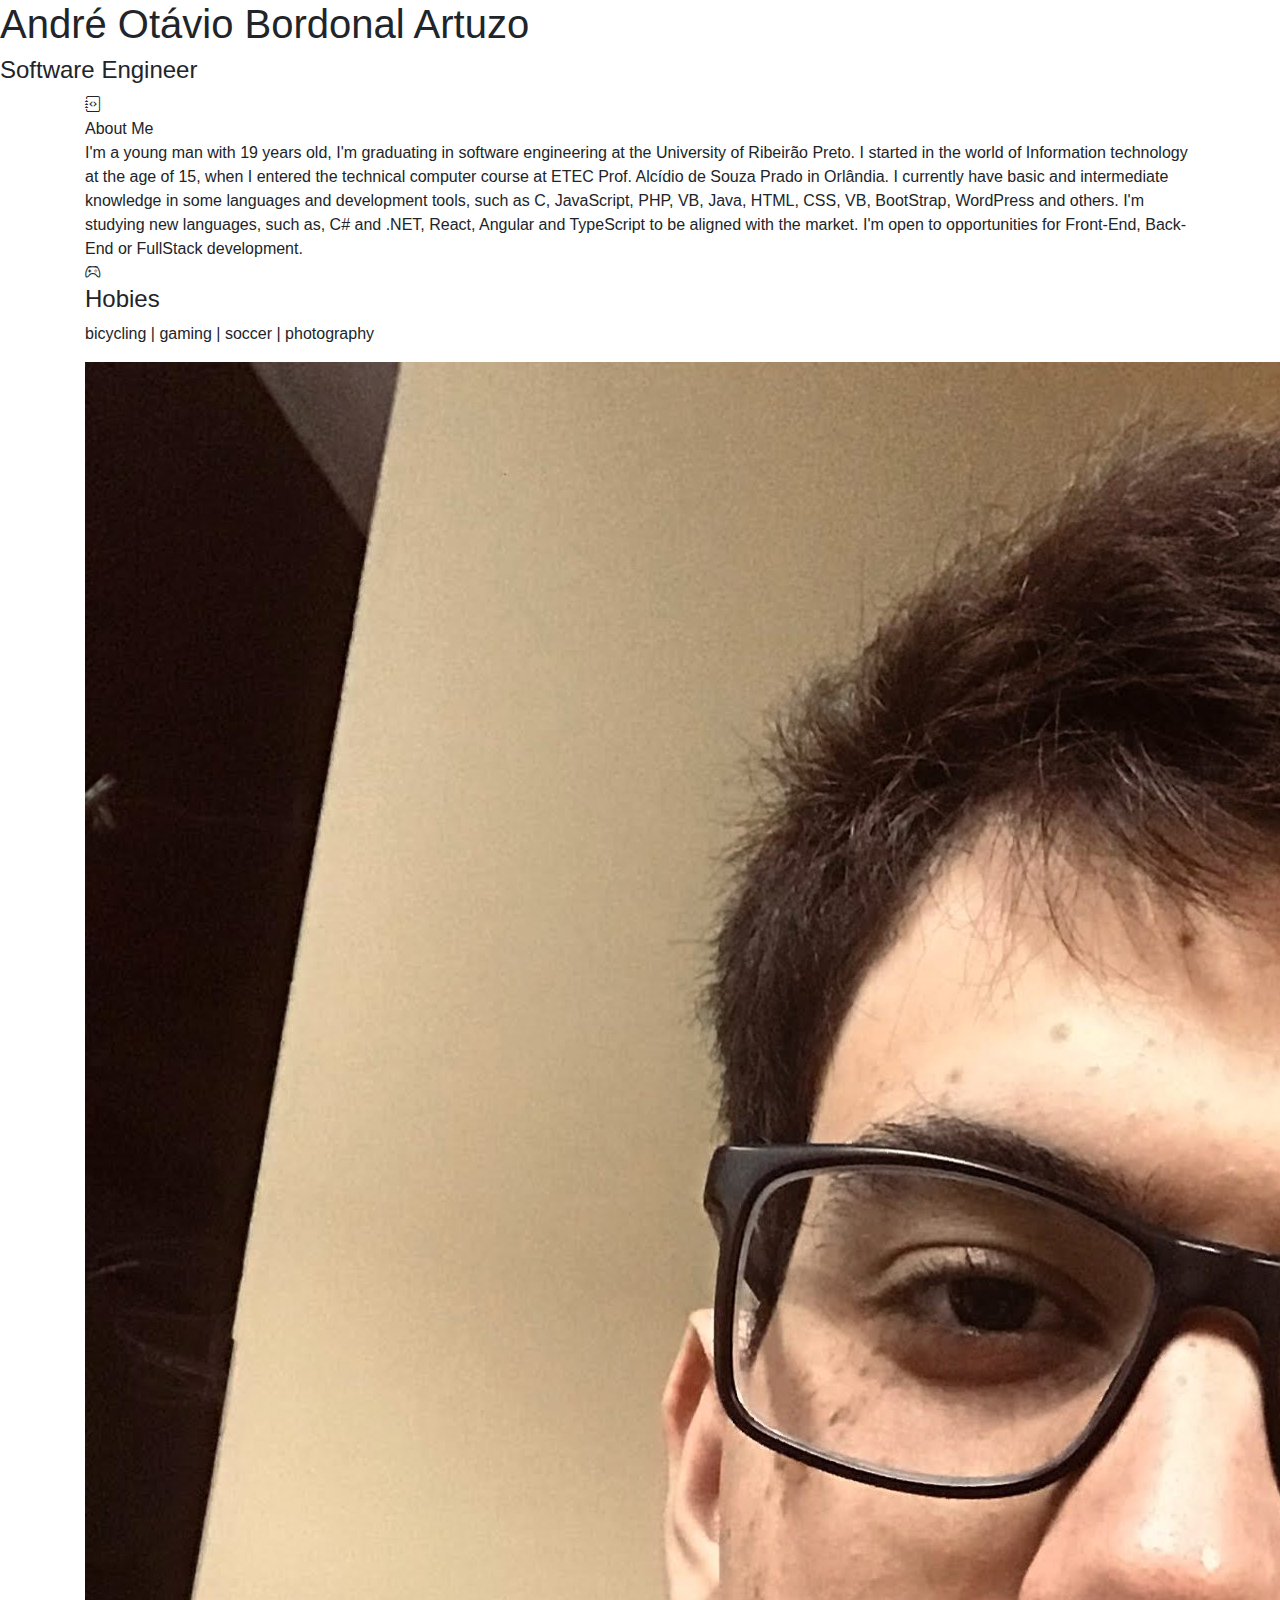
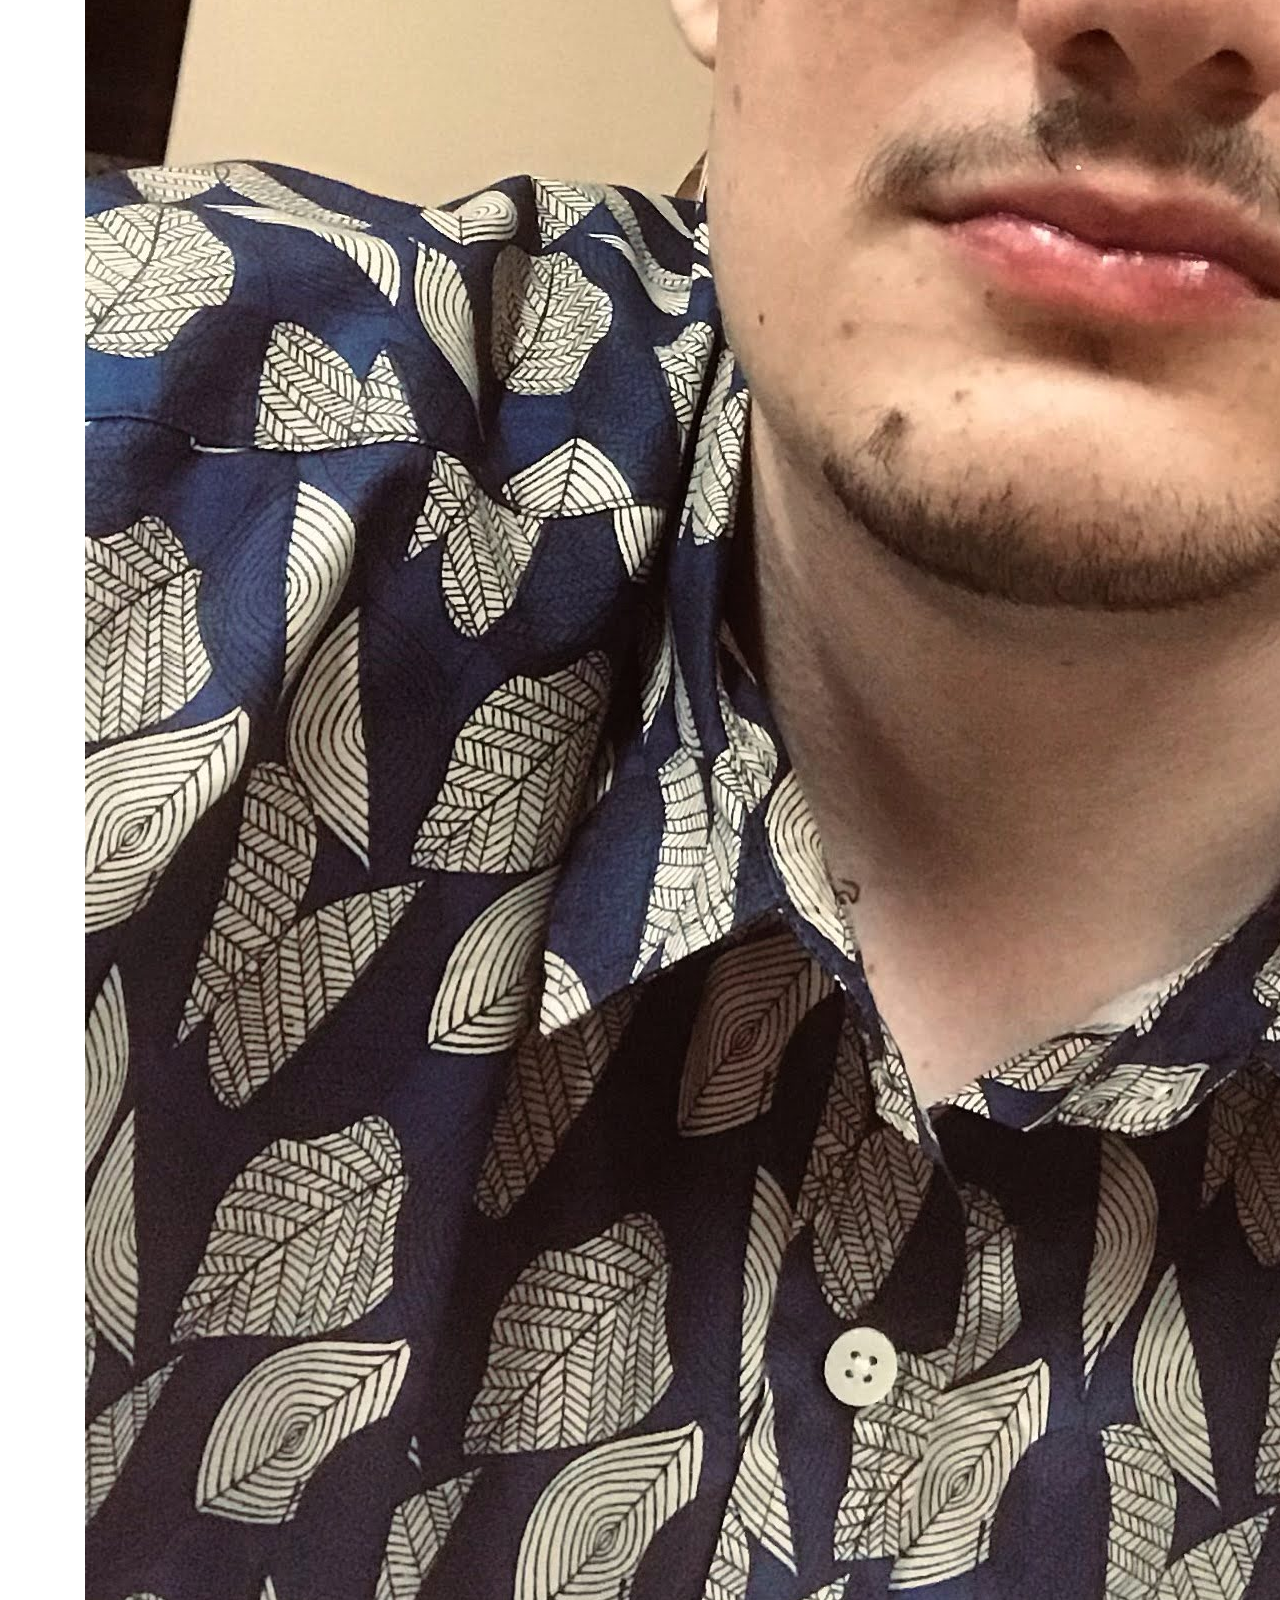
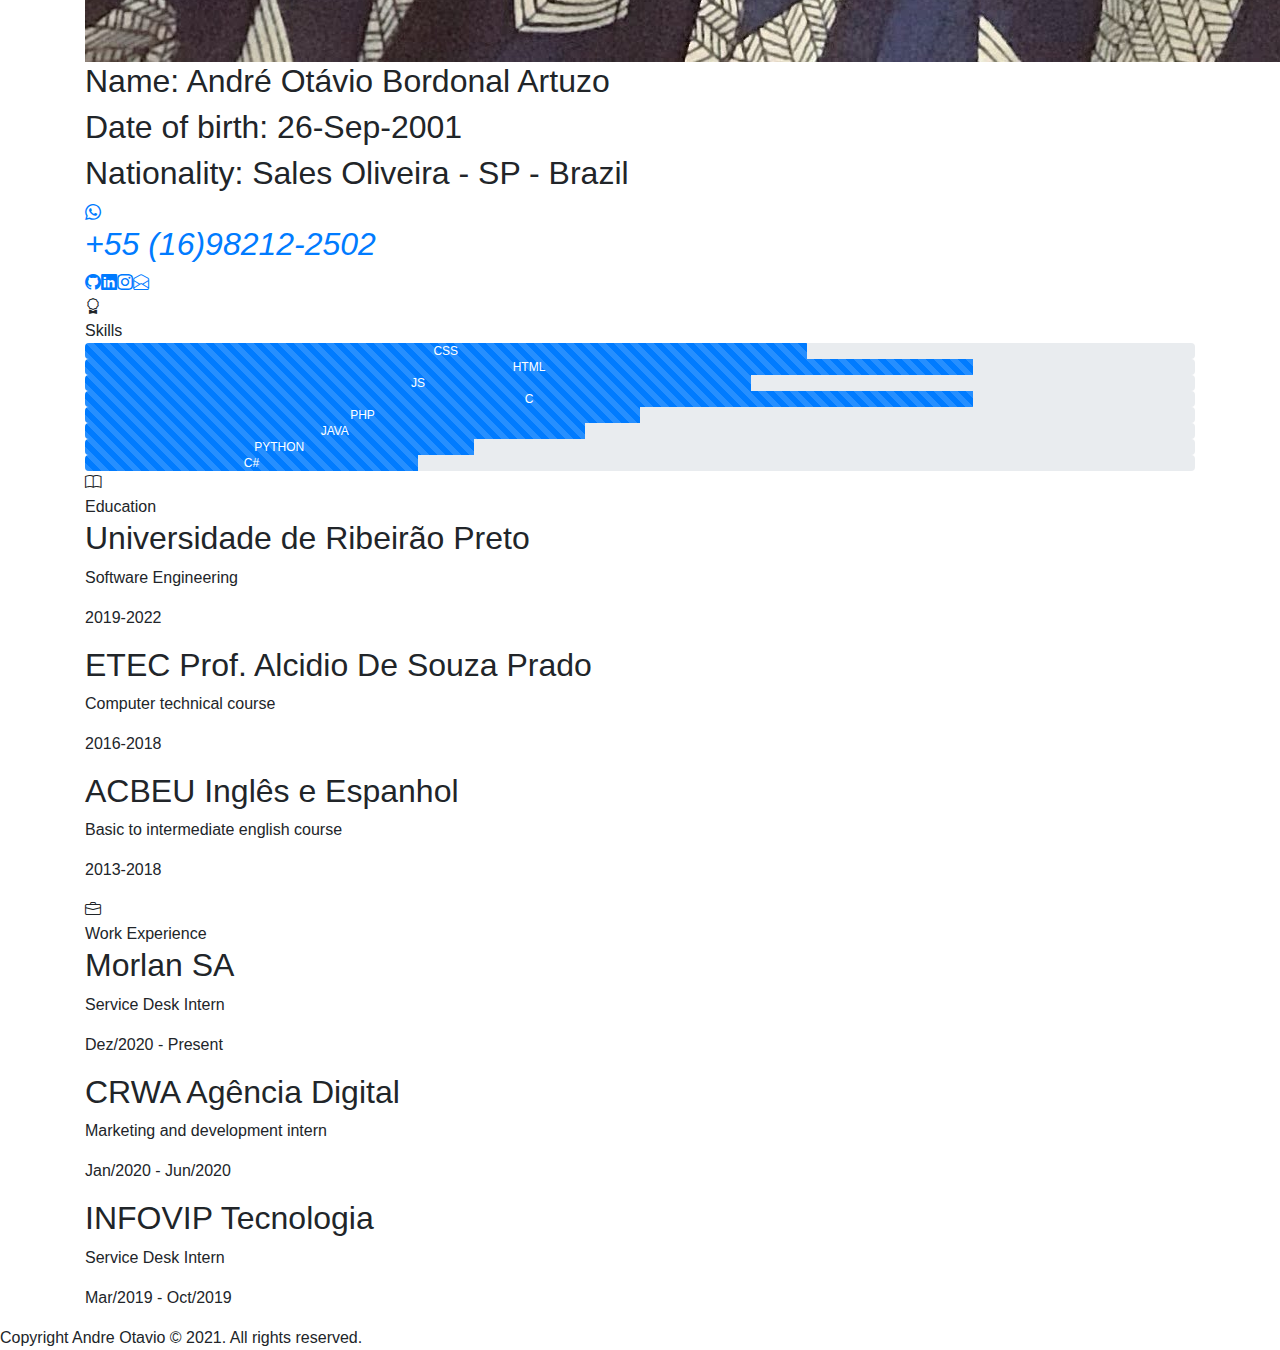
==== index.html @ 5afe72dc "Curriculo 1.0" ====
<!DOCTYPE html>
<html lang="en">
<head>
    <link rel="shortcut icon" href="images/icon.png">
    <meta charset="UTF-8">
    <meta name="viewport" content="width=device-width, initial-scale=1.0">
    <title>Andre Otavio Bordonal Artuzo</title>
    <link rel="stylesheet" href="https://maxcdn.bootstrapcdn.com/bootstrap/4.0.0/css/bootstrap.min.css" integrity="sha384-Gn5384xqQ1aoWXA+058RXPxPg6fy4IWvTNh0E263XmFcJlSAwiGgFAW/dAiS6JXm" crossorigin="anonymous">
    <link rel="stylesheet" href="https://cdn.jsdelivr.net/npm/bootstrap-icons@1.3.0/font/bootstrap-icons.css">
    <link rel="stylesheet" href="style/all.css">
   
</head>
<body>
    
    <header>
        <div class="name">
            <h1>André Otávio Bordonal Artuzo</h1>
            <h4>Software Engineer</h4>
        </div>
    </header>
    <main class="main-content">
    <div class="container container-main">
            <div class="main1">
                <div class="about">
                    <div class="icons"><i class="bi bi-journal-code"></i></div>
                    <div class="titles">About Me
                        <div class="sobre">I'm a young man with 19 years old, I'm graduating in software engineering at the University of Ribeirão Preto.

                            I started in the world of Information technology at the age of 15, when I entered the technical computer course at ETEC Prof. Alcídio de Souza Prado in Orlândia.
                            
                            I currently have basic and intermediate knowledge in some languages ​​and development tools, such as C, JavaScript, PHP, VB, Java, HTML, CSS, VB, BootStrap, WordPress and others.
                            
                            I'm studying new languages, such as, C# and .NET, React, Angular and TypeScript to be aligned with the market.
                            
                            I'm open to opportunities for Front-End, Back-End or FullStack development. </div>
                            <div class="hobies">
                                <i class="iconMedia bi-controller"></i>
                                <h4 id="hobiesH4">Hobies</h4>
                                <p id="myHobies">bicycling | gaming | soccer | photography</p>
                            </div>
                    </div>
                </div>
                <div class="info">
                    <div class="foto">
                        <img class="photo"src="images/dequim.jpg" alt="">
                    </div>
                    <div class="infoPerfil">
                        <h2 class="infoAndre">Name: André Otávio Bordonal Artuzo</h2>
                        <h2 class="infoAndre">Date of birth: 26-Sep-2001</h2>
                        <h2 class="infoAndre">Nationality: Sales Oliveira - SP - Brazil</h2>
                        <a class="iconWhats" href="https://api.whatsapp.com/send?1=pt_BR&phone=5516982122502"><i class="iconWhats bi-whatsapp"><h2 class="infoAndre">+55 (16)98212-2502</h2></i></a>
                        <div class="media">
                            <a class="iconMedia" href="https://github.com/dequim1000"><i class="iconMedia bi-github"></i>
                            <a class="iconMedia" href="https://www.linkedin.com/in/andreotavio/"><i class="iconMedia bi-linkedin"></i></a>
                            <a class="iconMedia" href="https://www.instagram.com/otavioandre"><i class="iconMedia bi-instagram"></i></a>
                            <a class="iconMedia" href="mailto:andreotaviobordonal@gmail.com"><i class="iconMedia bi-envelope-open"></i></a>
                        </div>
                    </div>
                </div>
            </div>
            <div class="main2">
                <div class="skill">
                    <div class="icons"><i class="bi bi-award"></i></i></div>
                    <div class="titles">Skills</div>
                    <div class="progress">
                        <div class="progress-bar progress-bar-striped progress-bar-animated bg-progress" role="progressbar" aria-valuenow="75" aria-valuemin="0" aria-valuemax="100" style="width: 65%">CSS</div>
                    </div>
                    <div class="progress">
                        <div class="progress-bar progress-bar-striped progress-bar-animated bg-progress" role="progressbar" aria-valuenow="75" aria-valuemin="0" aria-valuemax="100" style="width: 80%">HTML</div>
                    </div>
                    <div class="progress">
                        <div class="progress-bar progress-bar-striped progress-bar-animated bg-progress" role="progressbar" aria-valuenow="75" aria-valuemin="0" aria-valuemax="100" style="width: 60%">JS</div>
                    </div>
                    <div class="progress">
                        <div class="progress-bar progress-bar-striped progress-bar-animated bg-progress" role="progressbar" aria-valuenow="75" aria-valuemin="0" aria-valuemax="100" style="width: 80%">C</div>
                    </div>
                    <div class="progress">
                        <div class="progress-bar progress-bar-striped progress-bar-animated bg-progress" role="progressbar" aria-valuenow="75" aria-valuemin="0" aria-valuemax="100" style="width: 50%">PHP</div>
                    </div>
                    <div class="progress">
                        <div class="progress-bar progress-bar-striped progress-bar-animated bg-progress" role="progressbar" aria-valuenow="75" aria-valuemin="0" aria-valuemax="100" style="width: 45%">JAVA</div>
                    </div>
                    <div class="progress">
                        <div class="progress-bar progress-bar-striped progress-bar-animated bg-progress" role="progressbar" aria-valuenow="75" aria-valuemin="0" aria-valuemax="100" style="width: 35%">PYTHON</div>
                    </div>
                    <div class="progress">
                        <div class="progress-bar progress-bar-striped progress-bar-animated bg-progress" role="progressbar" aria-valuenow="75" aria-valuemin="0" aria-valuemax="100" style="width: 30%">C#</div>
                    </div>
                </div>  
                <div class="education">
                    <div class="icons"><i class="bi bi-book"></i></div>
                    <div class="titles">Education
                        <div class="escola">
                            <h2 class="nameEscola">Universidade de Ribeirão Preto</h2>
                            <p class="datelhesCurso">Software Engineering</p>
                            <p class="ano">2019-2022</p>
                        </div>
                        <div class="escola">
                            <h2 class="nameEscola">ETEC Prof. Alcidio De Souza Prado</h2>
                            <p class="detalhesWork">Computer technical course </p>
                            <p class="ano">2016-2018</p>
                        </div>
                        <div class="escola">
                            <h2 class="nameEscola">ACBEU Inglês e Espanhol</h2>
                            <p class="datelhesCurso">Basic to intermediate english course</p>
                            <p class="ano">2013-2018</p>
                        </div>
                    </div>
                </div>
            </div>
            <div class="main3">
                <div class="workExp">
                    <div class="icons"><i class="bi bi-briefcase"></i></div>
                    <div class="titles">Work Experience
                        <div class="works">
                            <h2 class="namework">Morlan SA</h2>
                            <p class="detalhesWork">Service Desk Intern</p>
                            <p class="ano">Dez/2020 - Present</p>
                        </div>
                        <div class="works">
                            <h2 class="namework">CRWA Agência Digital</h2>
                            <p class="detalhesWork">Marketing and development intern</p>
                            <p class="ano">Jan/2020 - Jun/2020</p>
                        </div>
                        <div class="works">
                            <h2 class="namework">INFOVIP Tecnologia</h2>
                            <p class="detalhesWork">Service Desk Intern</p>
                            <p class="ano">Mar/2019 - Oct/2019</p>
                        </div>
                    </div>
                </div>
            </div>        
    </div>
    <div class="container-2"></div>
    </main>
    <footer id="footer">Copyright Andre Otavio © 2021. All rights reserved.</footer>
    
</body>
</html>
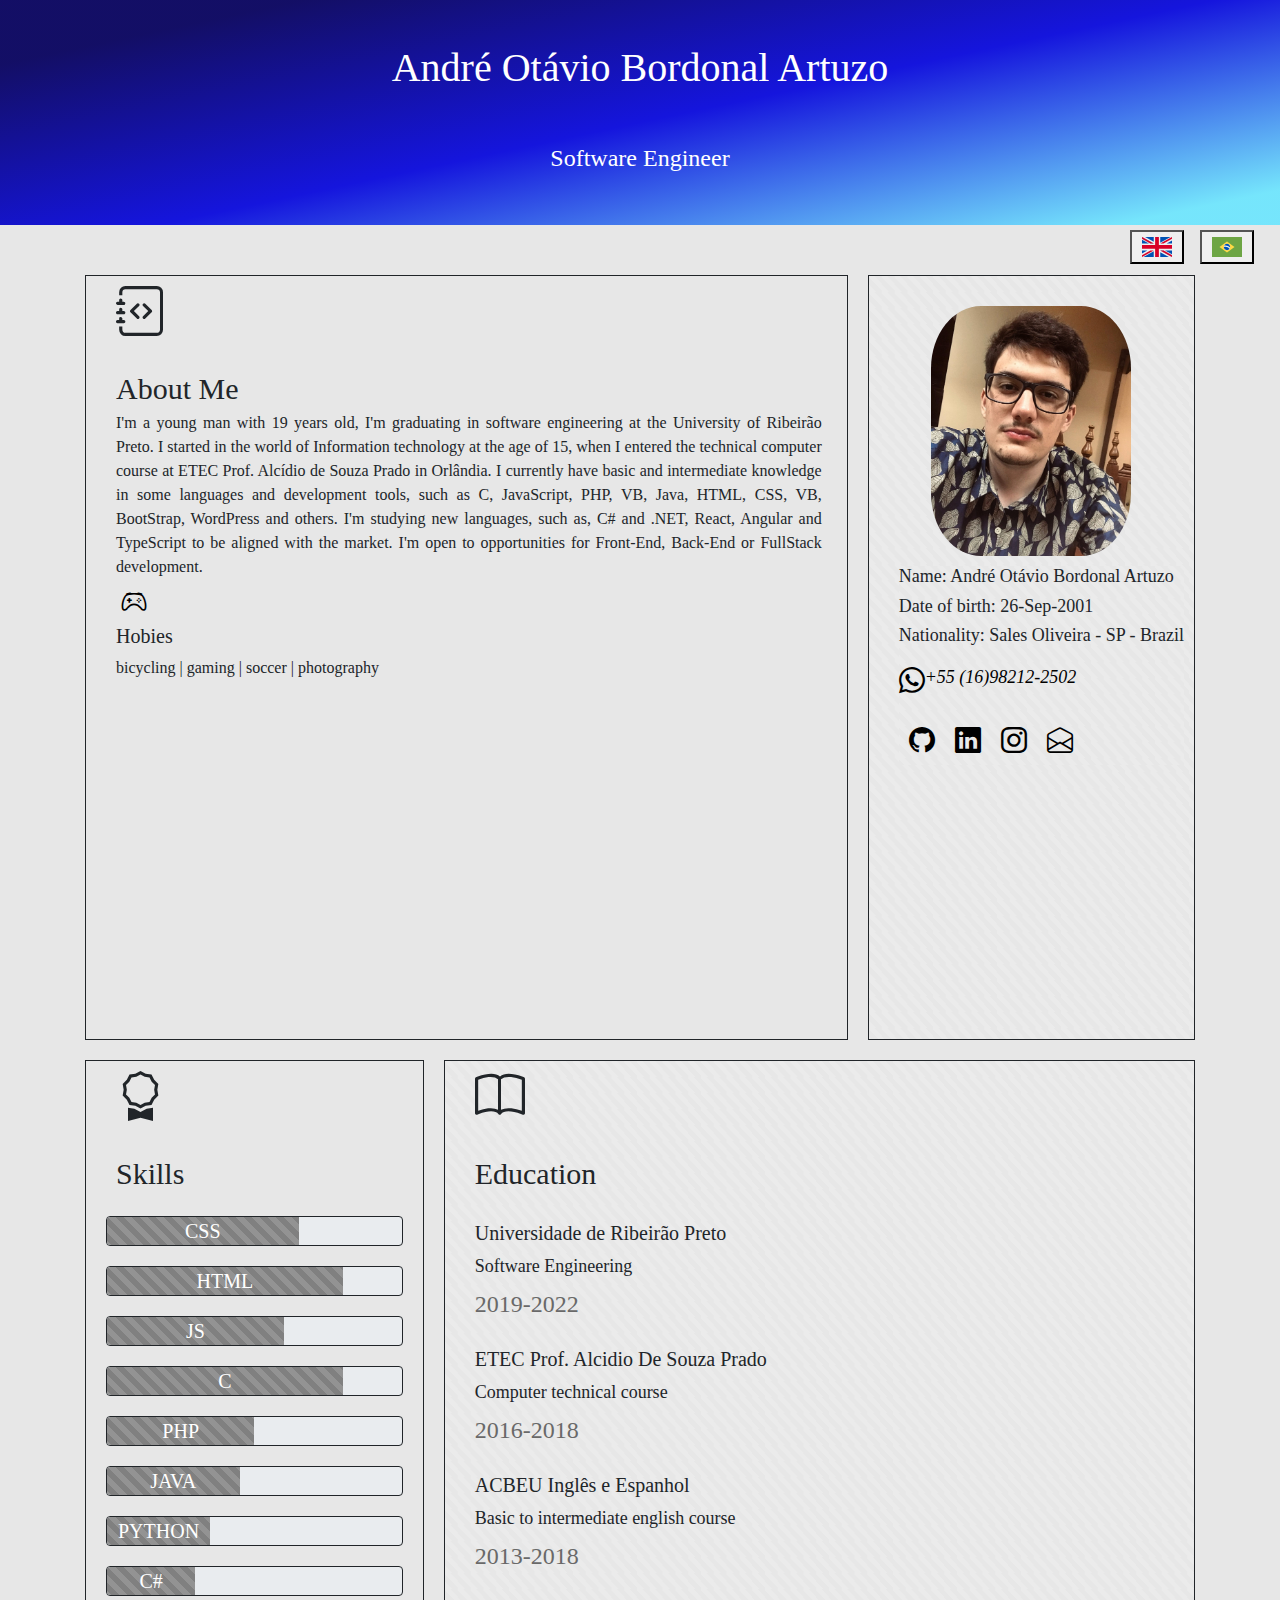
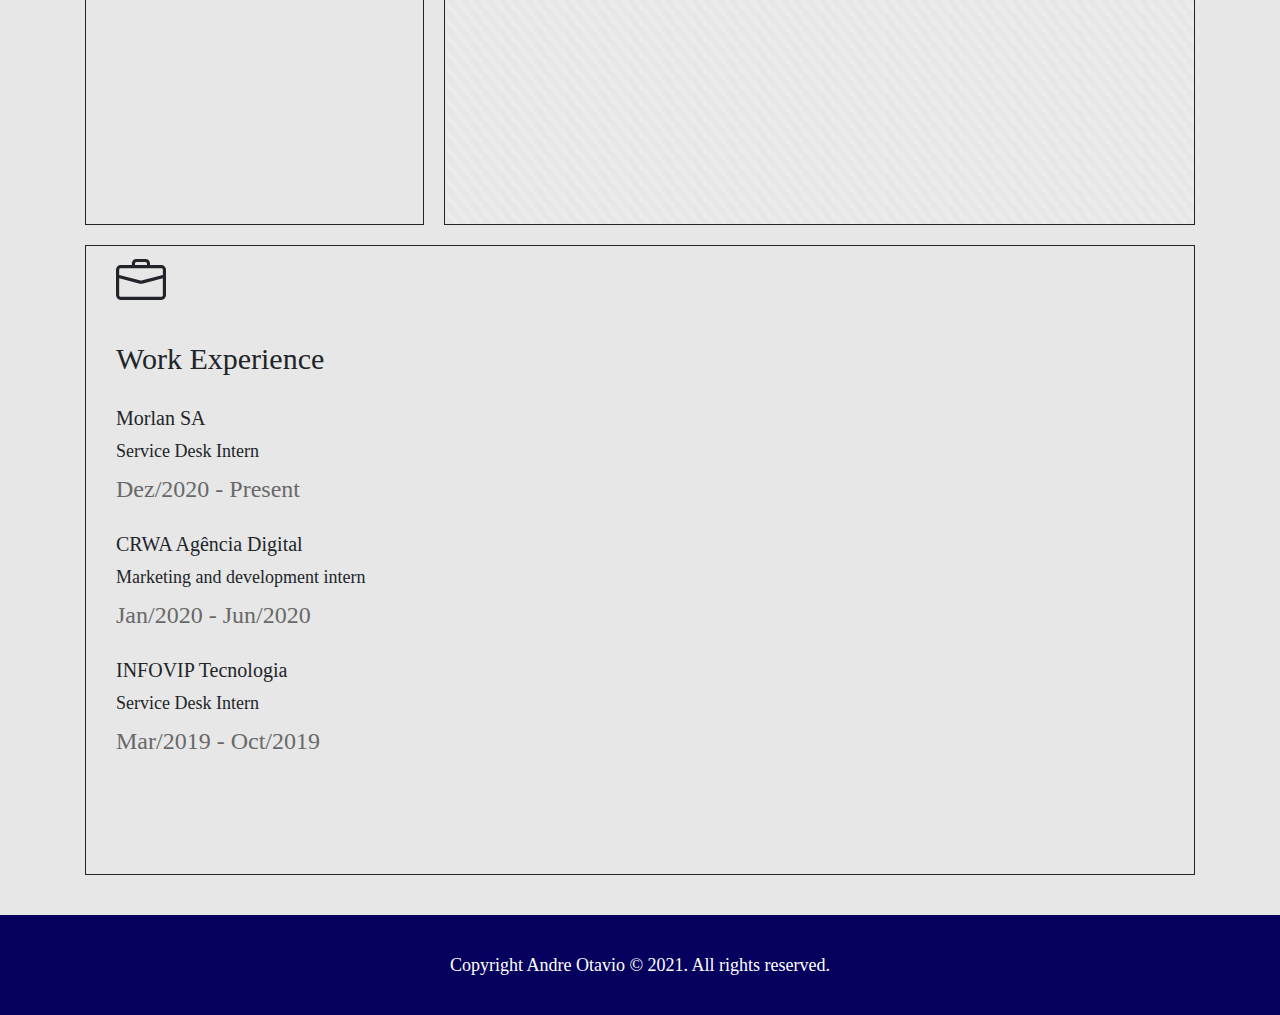
==== commit d49cc651: "Update" ====
--- a/index.html
+++ b/index.html
@@ -16,6 +16,10 @@
         <div class="name">
             <h1>André Otávio Bordonal Artuzo</h1>
             <h4>Software Engineer</h4>
+        </div>
+        <div class="idioma">
+            <a class="language" href="index.html"><button><img src="images/united-kingdom.svg" class="bandeira" alt=""></button></a>
+            <a class="language" href="index-pt.html"><button><img src="images/brazil.svg" class="bandeira" alt=""></button></a>
         </div>
     </header>
     <main class="main-content">
--- a/style/all.css
+++ b/style/all.css
@@ -0,0 +1,3 @@
+@import 'reset.css';
+@import 'scrollbar.css';
+@import 'main.css';
